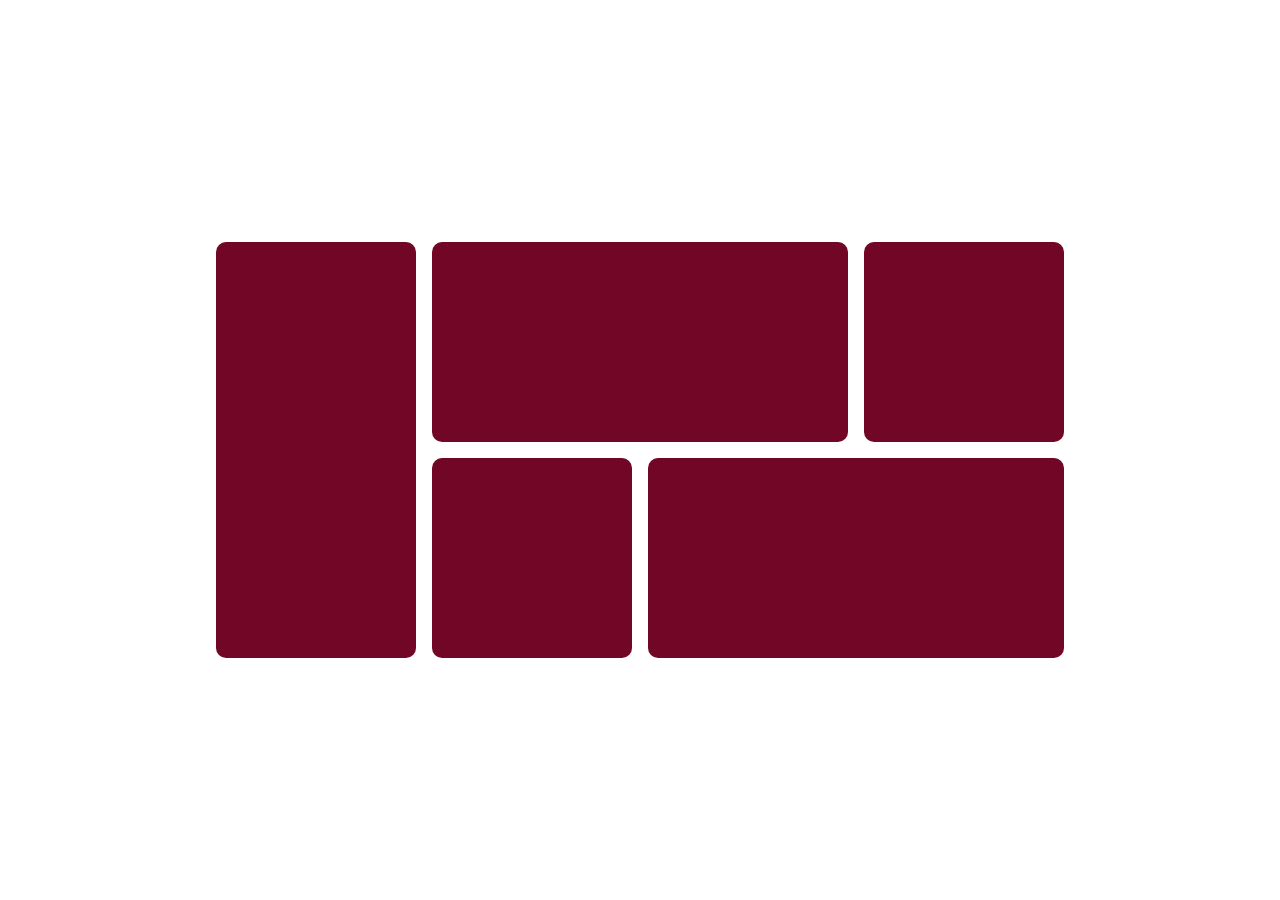
==== grid.html @ 64836d51 "belajar grid" ====
<!DOCTYPE html>
<html lang="en">
<head>
    <meta charset="UTF-8">
    <meta name="viewport" content="width=device-width, initial-scale=1.0">
    <title>Grid Layout</title>
    <link rel="stylesheet" href="style.css">
</head>
<body>
    <div class="grid-container">
        <div class="box" style="grid-area: box-1;"></div>
        <div class="box" style="grid-area: box-2;"></div>
        <div class="box" style="grid-area: box-3;"></div>
        <div class="box" style="grid-area: box-4;"></div>
        <div class="box" style="grid-area: box-5;"></div>
    </div>
</body>
</html>
---- style.css ----
body {
    min-height: 100vh;
    display: flex;
    justify-content: center;
    align-items: center;
    margin: 0;
}

.grid-container {
    display: grid;
    grid-template-columns: 200px 200px 200px 200px;
    grid-template-rows: 200px 200px;
    gap: 1em;;
    grid-template-areas: 
        "box-1 box-2 box-2 box-3"
        "box-1 box-4 box-5 box-5";
}

.box {
    background-color: #710627;
    color: black;
    border-radius: 10px;
}
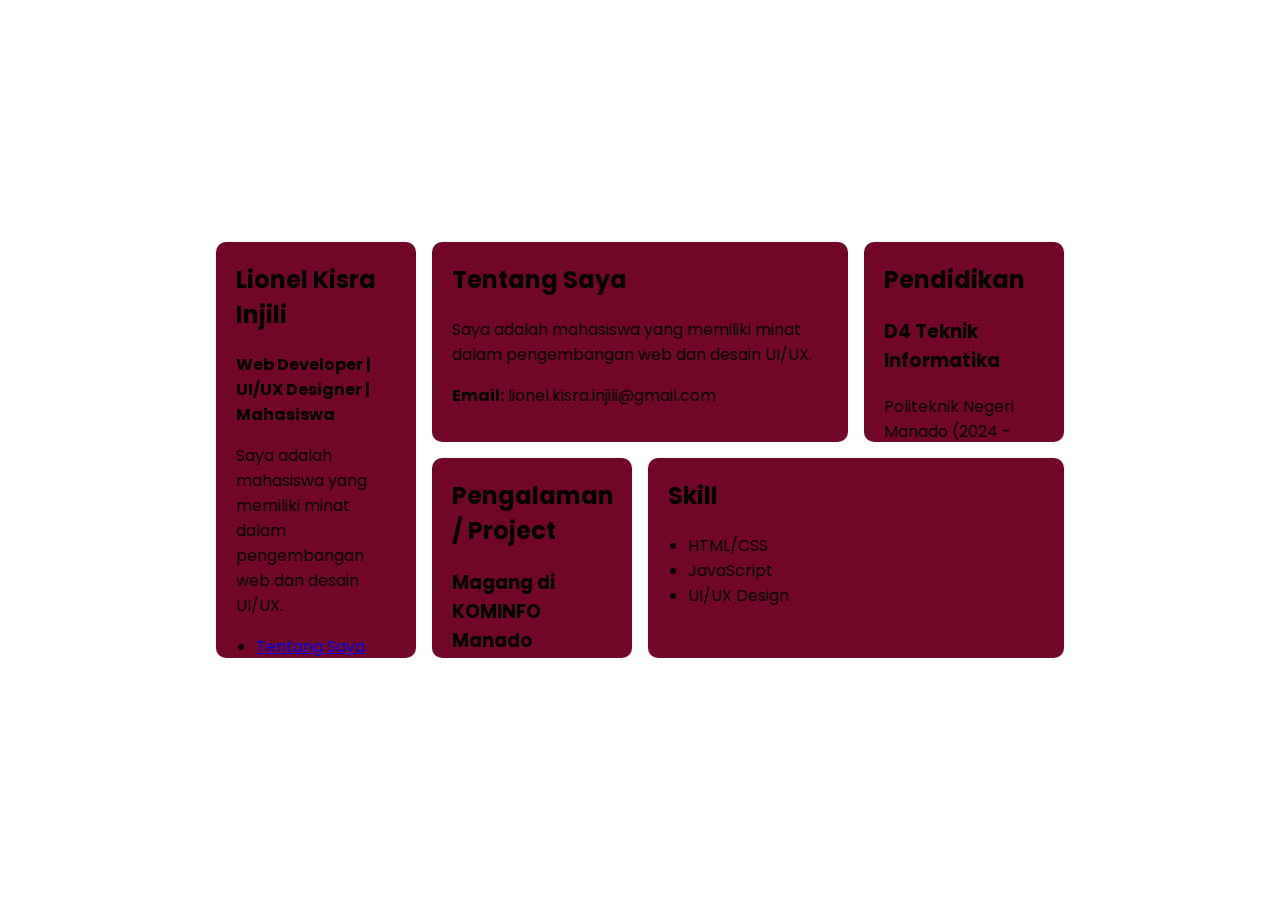
==== commit 7126e708: "membuat cv dalam grid" ====
--- a/grid.html
+++ b/grid.html
@@ -3,16 +3,74 @@
 <head>
     <meta charset="UTF-8">
     <meta name="viewport" content="width=device-width, initial-scale=1.0">
-    <title>Grid Layout</title>
+    <link rel="stylesheet" href="https://fonts.googleapis.com/css2?family=Poppins:wght@400;600;700&display=swap">
+    <title>Portofolio - Grid</title>
     <link rel="stylesheet" href="style.css">
+    <style>
+        body {
+            font-family: Poppins, sans-serif;
+        }
+        
+        .box {
+            padding: 20px;
+            overflow-y: auto;
+        }
+        
+        .box h2, .box h3 {
+            margin-top: 0;
+        }
+        
+        .box ul {
+            padding-left: 20px;
+        }
+    </style>
 </head>
 <body>
     <div class="grid-container">
-        <div class="box" style="grid-area: box-1;"></div>
-        <div class="box" style="grid-area: box-2;"></div>
-        <div class="box" style="grid-area: box-3;"></div>
-        <div class="box" style="grid-area: box-4;"></div>
-        <div class="box" style="grid-area: box-5;"></div>
+        <div class="box" style="grid-area: box-1;">
+            <h2>Lionel Kisra Injili</h2>
+            <p><strong>Web Developer | UI/UX Designer | Mahasiswa</strong></p>
+            <p>Saya adalah mahasiswa yang memiliki minat dalam pengembangan web dan desain UI/UX.</p>
+            <nav>
+                <ul>
+                    <li><a href="#tentang">Tentang Saya</a></li>
+                    <li><a href="#pendidikan">Pendidikan</a></li>
+                    <li><a href="#pengalaman">Pengalaman</a></li>
+                    <li><a href="#skill">Skill</a></li>
+                    <li><a href="kontak.html">Kontak</a></li>
+                </ul>
+            </nav>
+        </div>
+        
+        <div class="box" style="grid-area: box-2;">
+            <h2>Tentang Saya</h2>
+            <p>Saya adalah mahasiswa yang memiliki minat dalam pengembangan web dan desain UI/UX.</p>
+            <p><strong>Email:</strong> lionel.kisra.injili@gmail.com</p>
+        </div>
+        
+        <div class="box" style="grid-area: box-3;">
+            <h2>Pendidikan</h2>
+            <h3>D4 Teknik Informatika</h3>
+            <p>Politeknik Negeri Manado (2024 - 2028)</p>
+            <h3>SMK Negeri 3 Manado</h3>
+            <p>Jurusan Rekayasa Perangkat Lunak (2021 - 2024)</p>
+        </div>
+        
+        <div class="box" style="grid-area: box-4;">
+            <h2>Pengalaman / Project</h2>
+            <h3>Magang di KOMINFO Manado</h3>
+            <p>Website POS Kasir</p>
+            <p>Website E-Commerce</p>
+        </div>
+        
+        <div class="box" style="grid-area: box-5;">
+            <h2>Skill</h2>
+            <ul>
+                <li>HTML/CSS</li>
+                <li>JavaScript</li>
+                <li>UI/UX Design</li>
+            </ul>
+        </div>
     </div>
 </body>
 </html>
--- a/style.css
+++ b/style.css
@@ -10,7 +10,7 @@
     display: grid;
     grid-template-columns: 200px 200px 200px 200px;
     grid-template-rows: 200px 200px;
-    gap: 1em;;
+    gap: 1em;
     grid-template-areas: 
         "box-1 box-2 box-2 box-3"
         "box-1 box-4 box-5 box-5";
@@ -20,4 +20,29 @@
     background-color: #710627;
     color: black;
     border-radius: 10px;
+}
+
+@media (max-width: 56em) {
+    .grid-container {
+        grid-template-columns: 200px 200px;
+        grid-template-rows: repeat(3, 200px);
+        grid-template-areas:
+            "box-1 box-1"
+            "box-1 box-1"
+            "box-2 box-3"
+            "box-4 box-5";
+    }
+}
+
+@media(max-width: 40em) {
+    .grid-container {
+        grid-template-columns: 90vw;
+        grid-template-rows: 200px 200px 200px 200px 200px;
+        grid-template-areas:
+            "box-1"
+            "box-2"
+            "box-3"
+            "box-4"
+            "box-5";
+    }
 }
